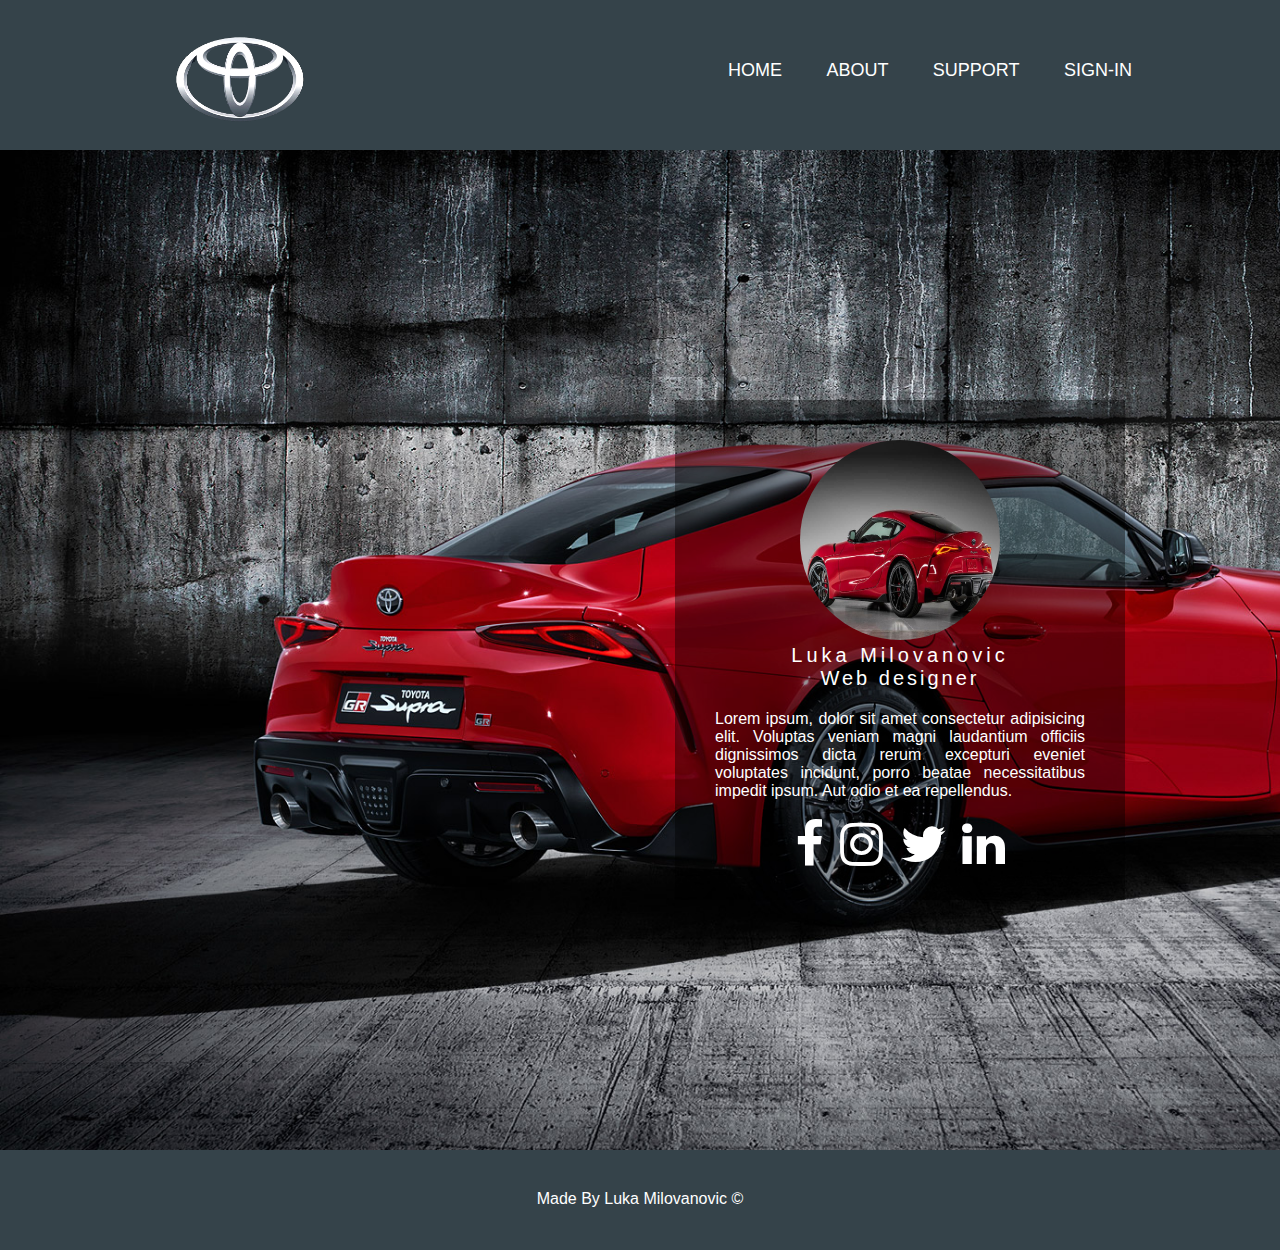
==== about.html @ cadb0f4c "Add files via upload" ====
<!DOCTYPE html>
<html lang="en">
<head>
    <meta charset="UTF-8">
    <meta name="viewport" content="width=device-width, initial-scale=1.0">
    <meta http-equiv="X-UA-Compatible" content="ie=edge">
    <title>Toyota</title>
    <link rel="stylesheet" href="css/style.css">
    <link rel="stylesheet" href="https://stackpath.bootstrapcdn.com/font-awesome/4.7.0/css/font-awesome.min.css">
</head>
<body>
    <header>
        <div class="container">
            <div id="logo">
                <a href="index.html"><img src="img/logo1.png" alt="logo" width="150px" height="100px"></a>
            </div>
            <nav>
                <ul>
                    <a href="index.html"><li>Home</li></a>
                    <a href="about.html"><li>About</li></a>
                    <a href="support.html"><li>Support</li></a>
                    <a href="sign-in.html"><li>Sign-in</li></a>

                </ul>

            </nav>

        </div>

    </header>
    <div id="main-second">
        <div class="bg_img">
            <!-- <img src="img/about3_img.jpg" alt="" width="100%" height="100%"> -->
            <!-- <div class="author">
                <div class="front"><img src="img/about_img.jpg" alt="authors image" width="220px" height="250px"></div>
                <div class="back">
                    <div class="details">
                        <h4>Luka Milovanovic<br><span>Junior Developer, studying ICT collage.<br>See also:</span></h4>
                        <div class="social_icons">
                            <a href="#"><i class="fa fa-facebook" aria-hidden="true"></i></a>
                            <a href="#"><i class="fa fa-instagram" aria-hidden="true"></i></a>
                            <a href="#"><i class="fa fa-twitter" aria-hidden="true"></i></a>
                            <a href="#"><i class="fa fa-google" aria-hidden="true"></i></a>
                            <a href="#"><i class="fa fa-linkedin" aria-hidden="true"></i></a>
                        </div>
                    </div>
                </div>
               
            </div>
             -->

             <div id="box">
                 <img src="img/about6_img.jpg" alt="author image" class="box-img" width="50px" height="50px">
                <h1>Luka Milovanovic</h1>
                <h5>Web designer</h5>
                <p>Lorem ipsum, dolor sit amet consectetur adipisicing elit. Voluptas veniam magni laudantium officiis dignissimos
                     dicta rerum excepturi eveniet voluptates incidunt, porro beatae necessitatibus impedit ipsum. Aut odio et ea repellendus.</p>
                <ul>
                    <li><a href="#"><i class="fa fa-facebook" aria-hidden="true"></i></a></li>
                    <li><a href="#"><i class="fa fa-instagram" aria-hidden="true"></i></a></li>
                    <li><a href="#"><i class="fa fa-twitter" aria-hidden="true"></i></a></li>
                    <li><a href="#"><i class="fa fa-linkedin" aria-hidden="true"></i></a></li>
                </ul>

             </div>
        </div>
    </div>
    
    <footer>
        <p>Made By Luka Milovanovic &copy;</p>
   </footer>

</body>
</html>
---- css/style.css ----
*{
    margin: 0;
    padding: 0;
    box-sizing: border-box;
}
a{
    text-decoration: none;
}
li{
    list-style: none;
}
body{
    font-family: Arial, Helvetica, sans-serif;
    background-color: #ffffff;
}

.container{
    margin: 0 auto;
    width: 80%;
    height: 100%;
}
ul{
    margin: 0;
    padding: 0;
}

header{
    background: #35434a;
    color: #ffffff;
    padding-top: 30px;
    min-height: 150px;
    
}
header #logo{
    float: left;
    padding-left: 40px; 

}
header nav{
    float: right;
    margin-top: 30px;
}
header li{
    display: inline;
    padding: 0 20px 0 20px;
    
}

header nav a{
    color: #ffffff;
    text-transform: uppercase;
    font-size: 18px;
}
header a:hover{
    color: #E0021C;
    transition: all .4s;
    font-size: 20px;
}
.sign-in{
    width: 240px;
    position: absolute;
    top: 50%;
    left: 50%;
    transform: translate(-43%, -110%);
    color: #35434a;

}
.sign-in h1{
    font-size: 30px;
    border-bottom: 5px solid #E0021C ;
    margin-bottom: 50px;
    border-radius: 10px;
    
    
}
.textbox{
    width: 100%;
    overflow: hidden;
    font-size: 20px;
    padding: 8px 0;
    margin: 8px 0;
    border-bottom: 5px solid #E0021C;
    border-radius: 10px;
    position: relative;
}
.textbox i {
    width: 26px;
    float: left;
    text-align: center;
    padding-bottom: 5px;
    position: absolute;
    top: 17px;
    left: 0;
}
.textbox input{
    border: none;
    outline: none;
    background: none;
    color: #E0021C;
    font-size: 18px;
    width: 150px;
    float: left;
    margin: 10px 40px;
}
.sign-in .btn{
    width: 100%;
    background: none;
    border: 2px solid #E0021C;
    border-radius: 10px;
    color: #35434a;
    padding: 5px;
    font-size: 18px;
    cursor: pointer;
    margin: 5px 0;
}
.sign-in .btn:hover{
    color: #E0021C;
}
#main{
    height: 1500px;
}
#main-second{
    width: 100%;
    height: 1000px;
}
#main-third{
    height: 1100px;
}
.main-fourth{
    min-height: 800px;
    background-image: url("../img/sign-in2_img.jpg");
    background-repeat: no-repeat;
    background-position: center;
    background-size: cover;
    position: relative;
    width: 100%;
}
#main-second .bg_img{
    min-height: 1000px;
    background-image: url("../img/about4_img.jpg");
    background-position: 0% 38%;
    background-size: cover;
    position: relative;

    background-size: cover;
    position: relative;
}
#main-second .bg_img .author{
    position: absolute;
    top: 50%;
    left: 50%;
    transform: translate(-140%,-130%);
    width: 220px;
    transform-style: preserve-3d;
    perspective: 600px;
    transition: 0.5s;
    height: 250px;
    
}
#main-second .bg_img .upper-text{
    position: absolute;
    top: 50%;
    left: 50%;
    transform: translate(-10%,-870%);
    width: 400px;

}
#main-second .bg_img .lower-text{
    position: absolute;
    top: 50%;
    left: 50%;
    transform: translate(-10%,-550%);
    width: 400px;
}
.author:hover .front{
    transform: rotateX(-180deg);
}
.author .front{
    position: absolute;
    top: 0;
    left: 0;
    width: 100%;
    height: 100%;
    backface-visibility: hidden;
    transform: rotateX(0deg);
    transition: 0.5s;
    
}
.author .front img{
    border-radius: 10px;
    
}

.author:hover .back{
    transform: rotateX(0deg);
}
.author .back{
    position: absolute;
    top: 0;
    left: 0;
    width: 200px;
    height: 250px;
    background: #35434a;
    backface-visibility: hidden;
    border-radius: 10px;
    transform: rotateX(180deg);
   
    transition: 0.5s;
}
.author .back .details{
    position: absolute;
    top: 10%;
    left: 0;
    width: 100%;
    text-align: center;
    padding: 20px;
    
   

}
.author .back .details h4{
    width: 160px;
    padding: 0;
    margin: 0;
    font-size: 20px;


}
.author .back .details span{
    font-size: 14px;
}

#box{
    width: 450px;
    height: 500px;
    background: rgba(0, 0, 0, 0.4);
    padding: 40px;
    text-align: center;
    color: white;
    position: absolute;
    left: 0;
    top: 0;
    transform: translate(150%,50%);

}
.box-img{
    border-radius: 50%;
    width: 200px;
    height: 200px;
}
#box h1{
    font-size: 20px;
    letter-spacing: 4px;
    font-weight: 100;

}
#box h5{
    font-size: 20px;
    letter-spacing: 3px;
    font-weight: 100;
}
#box p{
    text-align: justify;
    margin-top: 20px;
}
#box ul{
    margin-top: 10px; 
}
#box li{
    display: inline-block;
    margin: 6px;
    
}
#box li a{
    color: white;
    font-size: 50px;
    transition: all ease-in-out 250ms;
}
#box li a:hover{
    color: #E0021C;
}

.social_icons{
    padding: 10px 0;
}
.social_icons a{
    display: inline-block;
    height: 26px;
    width: 26px;
    text-align: center;
    background: #35434a;
    color: #ffffff;
    border-radius: 50%;
    transition: 0.5s;
}
.social_icons a .fa{
    line-height: 26px;
}
.social_icons a:hover{
    background: #E0021C;
}

#hero-second{
    min-height: 500px;
    background-image: url("../img/support10_img.jpg");
    background-size: cover;
    background-position: center;
    background-repeat: no-repeat;
    position: relative;
}
.input{
    position: absolute;
    top: 50%;
    left: 50%;
    transform: translate(-50%,260%);
    width: 300px;
    height: 40px;
}

.input #support{
    position: relative;
    padding-left: 40px;
    background: transparent;
    border-radius: 20px;
    border: 2px solid #35434a;
    height: 40px;
    width: 300px;
    outline: none;
    transition: .3s;
    color: #E0021C;

    
}
#support::placeholder{
    color:#cac9c9;
}
.input #support:focus{
    border-color: #E0021C;
    box-shadow:  0 0 8px 0 #E0021C;

}
.input i{
    position: absolute;
    left: 14px;
    top: 11px;
    color: #E0021C;
    transition: .3s; 
}
input #support:focus +i{
    color: #E0021C;
} 

#hero{
    min-height: 600px;
    background-image: url("../img/about7_img.jpg");
    background-size: cover;
    background-position: center;
    background-attachment: fixed;
    background-repeat: no-repeat; 
    position: relative;
}
#hero h1{
    position: absolute;
    margin-top: 180px;
    font-size: 45px;
    margin-bottom: 10px;
    color: #ffffff;
    left: 0;
    top: 0;
    transform: translate(14%,0%);
}
#hero p{
    position: absolute;
    margin-top: 300px;
    left: 0;
    top: 0;
    transform: translate(10%,0%);
    width: 700px;
    font-size: 20px;
    color: #ffffff;
}
#newsletter{
    padding: 15px;
    color: #ffffff;
    background-color: #35434a;
    min-height: 80px;
}

#newsletter form{
    text-align: center;
    margin-top: 3px;
}
#newsletter #email{
    padding: 4px;
    height: 25px;
    width: 250px;
    background: transparent;
    border: 1px solid #E0021C;
    border-radius: 5px;
}
#newsletter #button{
    height: 38px;
    background: #E0021C;
    color: #ffffff;
    border: none;
    padding-left: 20px;
    padding-right: 20px;
    border-radius: 5px;

} 
#boxess{
    margin-top: 20px;
    height: 580px;
}
#boxess .box{
    float: left;
    text-align: center;
    padding: 10px;
    width: 50%;
}
#boxess .box-support1:hover{
    background-color: #E0021C;
    transition-duration: .6s;
    
    
}
#boxess .box ul li{
    width: 250px;
}
#boxess .box-support1:hover ul li .space{
    color: #ffffff;
}
#boxess .box-support2:hover{
    background-color: #E0021C;
    transition-duration: .6s;
    
}
#boxess .box-support2:hover ul li .space{
    color: #ffffff;
} 
#boxess ul li .space{
    padding: 10px 0;
    text-align: left;
    color: #35434a;
}

#boxes{
    margin-top: 20px;
    height: 800px;
}
#boxes .box{
    float: left;
    text-align: center;
    padding: 10px;
    width: 50%;
    
}
#boxes .box img{
    width: 300px;
    border-radius: 50px;
    
}

#boxes .box-support1:hover{
    background-color: #E0021C;
    transition-duration: .6s;
    
    
}
#boxes .box ul li{
    width: 250px;
}
#boxes .box-support1:hover ul li .space{
    color: #ffffff;
}
#boxes .box-support2:hover{
    background-color: #E0021C;
    transition-duration: .6s;
}
#boxes .box-support2:hover ul li .space{
    color: #ffffff;
} 
#boxes ul li .space{
    padding: 10px 0;
    text-align: left;
    color: #35434a;
}

#cleaner{
    clear: both;
}

footer{
    height: 100px;
    padding: 40px;
    color: #ffffff;
    background-color: #35434a;
    text-align: center; 
}



@media(max-width: 768px){
    header #logo, header nav, header nav li, #newsletter h1, #newsletter form, #boxes .box{
        float: none;
        text-align: center;
        width: 100%;
    }
    header{
        padding-bottom: 20px;
    }
    #main{
        height: 2150px;
    }
    #main-third{
        height: 1500px;
    }
    #main-second .bg_img .upper-text{
        width: 250px;
        transform: translate(10%,-450%);
    }
    #main-second .bg_img .lower-text{
        width: 250px;
        transform: translate(10%,-480%);
    }
}
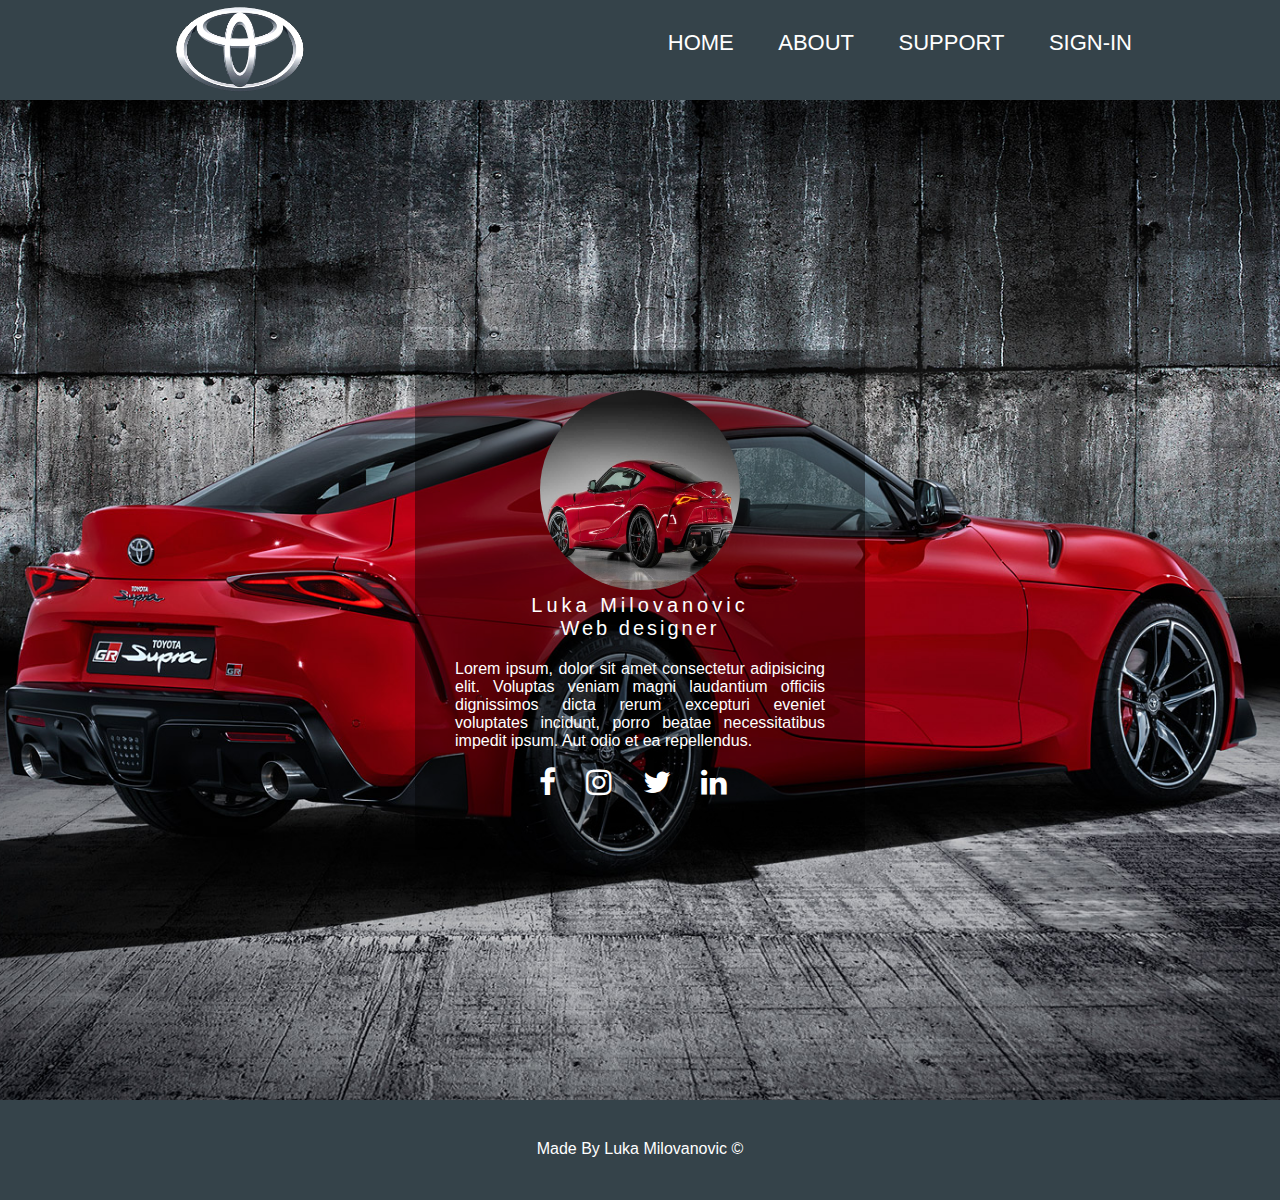
==== commit b4fd999e: "Changed color and sizes for header and about page" ====
--- a/about.html
+++ b/about.html
@@ -30,26 +30,7 @@
     </header>
     <div id="main-second">
         <div class="bg_img">
-            <!-- <img src="img/about3_img.jpg" alt="" width="100%" height="100%"> -->
-            <!-- <div class="author">
-                <div class="front"><img src="img/about_img.jpg" alt="authors image" width="220px" height="250px"></div>
-                <div class="back">
-                    <div class="details">
-                        <h4>Luka Milovanovic<br><span>Junior Developer, studying ICT collage.<br>See also:</span></h4>
-                        <div class="social_icons">
-                            <a href="#"><i class="fa fa-facebook" aria-hidden="true"></i></a>
-                            <a href="#"><i class="fa fa-instagram" aria-hidden="true"></i></a>
-                            <a href="#"><i class="fa fa-twitter" aria-hidden="true"></i></a>
-                            <a href="#"><i class="fa fa-google" aria-hidden="true"></i></a>
-                            <a href="#"><i class="fa fa-linkedin" aria-hidden="true"></i></a>
-                        </div>
-                    </div>
-                </div>
-               
-            </div>
-             -->
-
-             <div id="box">
+            <div id="box">
                  <img src="img/about6_img.jpg" alt="author image" class="box-img" width="50px" height="50px">
                 <h1>Luka Milovanovic</h1>
                 <h5>Web designer</h5>
@@ -62,7 +43,7 @@
                     <li><a href="#"><i class="fa fa-linkedin" aria-hidden="true"></i></a></li>
                 </ul>
 
-             </div>
+            </div>
         </div>
     </div>
     
--- a/css/style.css
+++ b/css/style.css
@@ -27,8 +27,7 @@
 header{
     background: #35434a;
     color: #ffffff;
-    padding-top: 30px;
-    min-height: 150px;
+    min-height: 100px;
     
 }
 header #logo{
@@ -49,20 +48,20 @@
 header nav a{
     color: #ffffff;
     text-transform: uppercase;
-    font-size: 18px;
-}
-header a:hover{
+    font-size: 22px;
+}
+ header a:hover{
     color: #E0021C;
     transition: all .4s;
-    font-size: 20px;
-}
+    
+} 
 .sign-in{
-    width: 240px;
+    width: 300px;
     position: absolute;
     top: 50%;
     left: 50%;
     transform: translate(-43%, -110%);
-    color: #35434a;
+    color: #ffffff;
 
 }
 .sign-in h1{
@@ -96,9 +95,9 @@
     border: none;
     outline: none;
     background: none;
-    color: #E0021C;
+    color: #ffffff;
     font-size: 18px;
-    width: 150px;
+    width: 230px;
     float: left;
     margin: 10px 40px;
 }
@@ -107,15 +106,16 @@
     background: none;
     border: 2px solid #E0021C;
     border-radius: 10px;
-    color: #35434a;
+    color: #ffffff;
     padding: 5px;
     font-size: 18px;
     cursor: pointer;
     margin: 5px 0;
 }
+/* }
 .sign-in .btn:hover{
-    color: #E0021C;
-}
+    color: #ffffff;
+} */
 #main{
     height: 1500px;
 }
@@ -138,97 +138,12 @@
 #main-second .bg_img{
     min-height: 1000px;
     background-image: url("../img/about4_img.jpg");
-    background-position: 0% 38%;
+    background-position: center;
     background-size: cover;
     position: relative;
-
-    background-size: cover;
-    position: relative;
-}
-#main-second .bg_img .author{
-    position: absolute;
-    top: 50%;
-    left: 50%;
-    transform: translate(-140%,-130%);
-    width: 220px;
-    transform-style: preserve-3d;
-    perspective: 600px;
-    transition: 0.5s;
-    height: 250px;
-    
-}
-#main-second .bg_img .upper-text{
-    position: absolute;
-    top: 50%;
-    left: 50%;
-    transform: translate(-10%,-870%);
-    width: 400px;
-
-}
-#main-second .bg_img .lower-text{
-    position: absolute;
-    top: 50%;
-    left: 50%;
-    transform: translate(-10%,-550%);
-    width: 400px;
-}
-.author:hover .front{
-    transform: rotateX(-180deg);
-}
-.author .front{
-    position: absolute;
-    top: 0;
-    left: 0;
     width: 100%;
-    height: 100%;
-    backface-visibility: hidden;
-    transform: rotateX(0deg);
-    transition: 0.5s;
-    
-}
-.author .front img{
-    border-radius: 10px;
-    
-}
-
-.author:hover .back{
-    transform: rotateX(0deg);
-}
-.author .back{
-    position: absolute;
-    top: 0;
-    left: 0;
-    width: 200px;
-    height: 250px;
-    background: #35434a;
-    backface-visibility: hidden;
-    border-radius: 10px;
-    transform: rotateX(180deg);
-   
-    transition: 0.5s;
-}
-.author .back .details{
-    position: absolute;
-    top: 10%;
-    left: 0;
-    width: 100%;
-    text-align: center;
-    padding: 20px;
-    
-   
-
-}
-.author .back .details h4{
-    width: 160px;
-    padding: 0;
-    margin: 0;
-    font-size: 20px;
-
-
-}
-.author .back .details span{
-    font-size: 14px;
-}
+}
+
 
 #box{
     width: 450px;
@@ -237,10 +152,8 @@
     padding: 40px;
     text-align: center;
     color: white;
-    position: absolute;
-    left: 0;
-    top: 0;
-    transform: translate(150%,50%);
+    margin: 0 auto;
+    transform: translate(0%, 50%);
 
 }
 .box-img{
@@ -269,11 +182,12 @@
 #box li{
     display: inline-block;
     margin: 6px;
+    margin-right: 20px;
     
 }
 #box li a{
     color: white;
-    font-size: 50px;
+    font-size: 30px;
     transition: all ease-in-out 250ms;
 }
 #box li a:hover{
@@ -327,8 +241,8 @@
     width: 300px;
     outline: none;
     transition: .3s;
-    color: #E0021C;
-
+    color: #ffffff;
+    border-color: #E0021C;
     
 }
 #support::placeholder{
@@ -384,8 +298,15 @@
     color: #ffffff;
     background-color: #35434a;
     min-height: 80px;
-}
-
+    text-align: center;
+}
+#newsletter .container{
+    margin-top: 5px;
+}
+#typed{
+    font-size: 25px;
+}
+/* 
 #newsletter form{
     text-align: center;
     margin-top: 3px;
@@ -407,7 +328,7 @@
     padding-right: 20px;
     border-radius: 5px;
 
-} 
+}  */
 #boxess{
     margin-top: 20px;
     height: 580px;
@@ -515,28 +436,74 @@
     #main-third{
         height: 1500px;
     }
-    #main-second .bg_img .upper-text{
-        width: 250px;
-        transform: translate(10%,-450%);
-    }
-    #main-second .bg_img .lower-text{
-        width: 250px;
-        transform: translate(10%,-480%);
-    }
-}
-
-
-
-
-
-
-
-
-
-
-
-
-
-
-
-
+   
+    
+}
+
+::-webkit-scrollbar{
+    width: 8px;
+    
+}
+::-webkit-scrollbar-thumb{
+    border-radius: 10px;
+    background-color: #35434a;
+    box-shadow: inset 0 0 6px rgba(0, 0, 0, .3);
+}
+
+::-webkit-scrollbar-track{
+    border-radius: 10px;
+    background-color: #ffffff;
+    box-shadow: inset 0 0 6px rgba(0, 0, 0, .3);   
+}
+
+.typed-cursor{
+    opacity: 1;
+    -webkit-animation: blink 0.7s infinite;
+    -moz-animation:  blink 0.7s infinite;
+    animation: blink 0.7s infinite;
+}
+@keyframes blink{
+    0%{
+        opacity: 1;
+    }
+    50%{
+        opacity: 0;
+    }
+    100%{
+        opacity: 1;
+    }
+}
+@-webkit-keyframes blink{
+    0%{
+        opacity: 1;
+    }
+    50%{
+        opacity: 0;
+    }
+    100%{
+        opacity: 1;
+    }
+}
+@-moz-keyframes blink{
+    0%{
+        opacity: 1;
+    }
+    50%{
+        opacity: 0;
+    }
+    100%{
+        opacity: 1;
+    }
+}
+
+
+
+
+
+
+
+
+
+
+
+
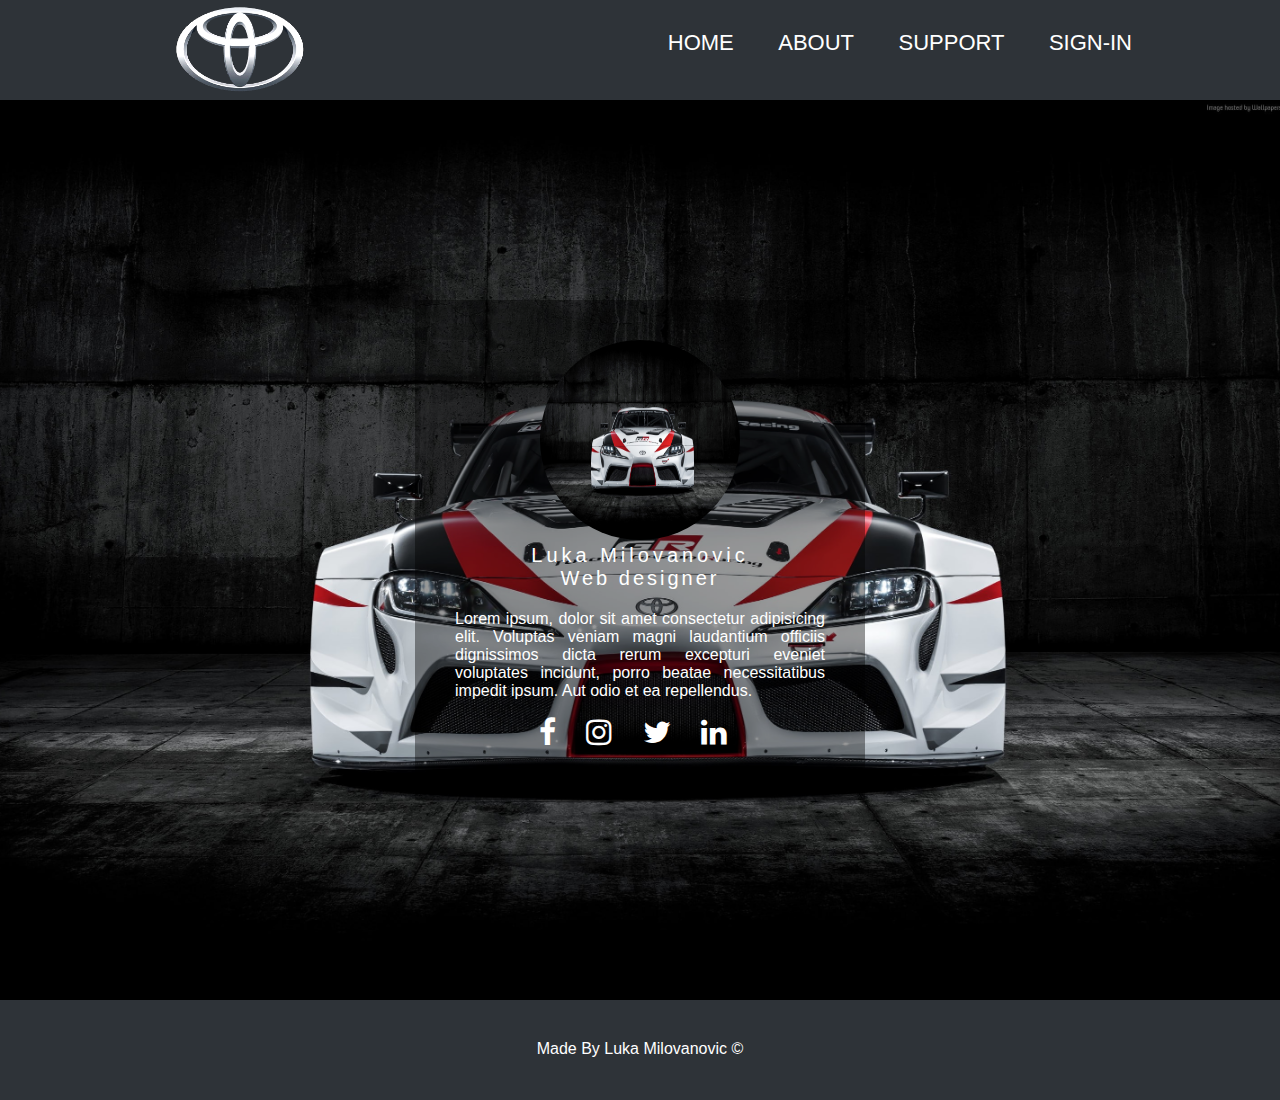
==== commit 38f3d291: "added media queries" ====
--- a/about.html
+++ b/about.html
@@ -28,10 +28,11 @@
         </div>
 
     </header>
+
     <div id="main-second">
-        <div class="bg_img">
-            <div id="box">
-                 <img src="img/about6_img.jpg" alt="author image" class="box-img" width="50px" height="50px">
+         <div id="bg_img">
+            <div class="box">
+                <img src="img/about6_img.jpg" alt="author image" class="box-img" width="50px" height="50px">
                 <h1>Luka Milovanovic</h1>
                 <h5>Web designer</h5>
                 <p>Lorem ipsum, dolor sit amet consectetur adipisicing elit. Voluptas veniam magni laudantium officiis dignissimos
@@ -43,8 +44,8 @@
                     <li><a href="#"><i class="fa fa-linkedin" aria-hidden="true"></i></a></li>
                 </ul>
 
-            </div>
-        </div>
+            </div> 
+        </div> 
     </div>
     
     <footer>
--- a/css/style.css
+++ b/css/style.css
@@ -25,7 +25,7 @@
 }
 
 header{
-    background: #35434a;
+    background: rgb(46, 51, 56);
     color: #ffffff;
     min-height: 100px;
     
@@ -57,10 +57,11 @@
 } 
 .sign-in{
     width: 300px;
+    min-height: 350px;
     position: absolute;
     top: 50%;
     left: 50%;
-    transform: translate(-43%, -110%);
+    transform: translate(-50%, -100%);
     color: #ffffff;
 
 }
@@ -77,7 +78,7 @@
     overflow: hidden;
     font-size: 20px;
     padding: 8px 0;
-    margin: 8px 0;
+    margin: 20px 0;
     border-bottom: 5px solid #E0021C;
     border-radius: 10px;
     position: relative;
@@ -103,14 +104,15 @@
 }
 .sign-in .btn{
     width: 100%;
+    height: 45px;
     background: none;
     border: 2px solid #E0021C;
     border-radius: 10px;
-    color: #ffffff;
+    color: rgb(46, 51, 56);
     padding: 5px;
     font-size: 18px;
     cursor: pointer;
-    margin: 5px 0;
+    margin: 20px 0;
 }
 /* }
 .sign-in .btn:hover{
@@ -122,32 +124,34 @@
 #main-second{
     width: 100%;
     height: 1000px;
+    /* min-height: 1000px;
+    background-image: url("../img/about6_img.jpg");
+    background-repeat: no-repeat;
+    background-position: center;
+    background-size: cover;
+    position: relative; */
+    
 }
 #main-third{
     height: 1100px;
 }
-.main-fourth{
-    min-height: 800px;
-    background-image: url("../img/sign-in2_img.jpg");
+#main-fourth{
+    height: 1200px;
+   
+}
+ #bg_img{
+    min-height: 1000px;
+    background-image: url("../img/about6_img.jpg");
     background-repeat: no-repeat;
     background-position: center;
     background-size: cover;
     position: relative;
-    width: 100%;
-}
-#main-second .bg_img{
-    min-height: 1000px;
-    background-image: url("../img/about4_img.jpg");
-    background-position: center;
-    background-size: cover;
-    position: relative;
-    width: 100%;
-}
-
-
-#box{
+} 
+
+
+#bg_img .box{
     width: 450px;
-    height: 500px;
+    min-height: 500px;
     background: rgba(0, 0, 0, 0.4);
     padding: 40px;
     text-align: center;
@@ -161,36 +165,36 @@
     width: 200px;
     height: 200px;
 }
-#box h1{
+#bg_img .box h1{
     font-size: 20px;
     letter-spacing: 4px;
     font-weight: 100;
 
 }
-#box h5{
+#bg_img .box h5{
     font-size: 20px;
     letter-spacing: 3px;
     font-weight: 100;
 }
-#box p{
+#bg_img .box p{
     text-align: justify;
     margin-top: 20px;
 }
-#box ul{
+#bg_img .box ul{
     margin-top: 10px; 
 }
-#box li{
+#bg_img .box li{
     display: inline-block;
     margin: 6px;
     margin-right: 20px;
     
 }
-#box li a{
+#bg_img .box li a{
     color: white;
     font-size: 30px;
     transition: all ease-in-out 250ms;
 }
-#box li a:hover{
+#bg_img .box li a:hover{
     color: #E0021C;
 }
 
@@ -202,7 +206,7 @@
     height: 26px;
     width: 26px;
     text-align: center;
-    background: #35434a;
+    background: rgb(46, 51, 56);
     color: #ffffff;
     border-radius: 50%;
     transition: 0.5s;
@@ -222,6 +226,15 @@
     background-repeat: no-repeat;
     position: relative;
 }
+#hero-third{
+    min-height: 1200px;
+    background-image: url("../img/sign-in2_img.jpg");
+    background-repeat: no-repeat;
+    background-position: center;
+    background-size: cover;
+    position: relative;
+    width: 100%;
+}
 .input{
     position: absolute;
     top: 50%;
@@ -236,7 +249,7 @@
     padding-left: 40px;
     background: transparent;
     border-radius: 20px;
-    border: 2px solid #35434a;
+    border: 2px solid rgb(46, 51, 56);
     height: 40px;
     width: 300px;
     outline: none;
@@ -246,7 +259,7 @@
     
 }
 #support::placeholder{
-    color:#cac9c9;
+    color:#ffffff;
 }
 .input #support:focus{
     border-color: #E0021C;
@@ -296,7 +309,7 @@
 #newsletter{
     padding: 15px;
     color: #ffffff;
-    background-color: #35434a;
+    background-color: rgb(46, 51, 56);
     min-height: 80px;
     text-align: center;
 }
@@ -337,7 +350,8 @@
     float: left;
     text-align: center;
     padding: 10px;
-    width: 50%;
+    width: 33%;
+    border-left: 2px solid rgb(46, 51, 56);
 }
 #boxess .box-support1:hover{
     background-color: #E0021C;
@@ -362,7 +376,7 @@
 #boxess ul li .space{
     padding: 10px 0;
     text-align: left;
-    color: #35434a;
+    color: rgb(46, 51, 56);
 }
 
 #boxes{
@@ -404,9 +418,11 @@
 #boxes ul li .space{
     padding: 10px 0;
     text-align: left;
-    color: #35434a;
-}
-
+    color: rgb(46, 51, 56);
+}
+#boxes h3{
+    padding-bottom: 5px; 
+}
 #cleaner{
     clear: both;
 }
@@ -415,13 +431,110 @@
     height: 100px;
     padding: 40px;
     color: #ffffff;
-    background-color: #35434a;
+    background-color: rgb(46, 51, 56);
     text-align: center; 
 }
 
-
-
-@media(max-width: 768px){
+@media(max-width: 1320px){
+    #main-second{
+        height: 900px;
+    }
+    #main-fourth{
+        height: 1100px;
+    }
+    #hero-third{
+        min-height: 1100px;
+    }
+    #hero-third .sign-in{
+        position: absolute;
+        top: 50%;
+        left: 50%;
+        transform: translate(-50%, -90%);
+        
+    
+    }
+    #bg_img{
+        min-height: 900px;
+    }
+    #bg_img .box{
+        transform: translate(0%, 40%);
+    }
+    #hero{
+        background-attachment: unset;
+        min-height: 600px;
+    }
+   
+}
+@media(max-width: 1200px){
+    /* #main-second{
+        height: 800px;
+    } */
+    #main-fourth{
+        height: 1000px;
+    }
+    #hero-third{
+        min-height: 1000px;
+    }
+    /* #bg_img{
+        min-height: 800px;
+    } */
+    /* #bg_img .box{
+        width: 450px;
+        min-height: 300px;
+        transform: translate(0%, 30%);
+    } */
+}
+@media(max-width: 1100px){
+    /* #main-second{
+        height: 750px;
+    } */
+    #main-fourth{
+        height: 900px;
+    }
+    #hero-third{
+        min-height: 900px;
+    }
+    #hero-third .sign-in{
+        position: absolute;
+        top: 50%;
+        left: 50%;
+        transform: translate(-50%, -80%);
+    }
+    /* #bg_img{
+        min-height: 750px;
+    } */
+    /* #bg_img .box{
+        width: 450px;
+        min-height: 300px;
+        transform: translate(0%, 20%);
+        
+    } */
+
+}
+@media(max-width: 990px){
+    /* #main-second{
+        height: 700px;
+    } */
+    #main-fourth{
+        height: 800px;
+    }
+    #hero-third{
+        min-height: 800px;
+    }
+    #hero-third .sign-in{
+        position: absolute;
+        top: 50%;
+        left: 50%;
+        transform: translate(-50%, -60%);
+    }
+    .textbox input {
+        color: rgb(46, 51, 56);
+    }
+    /* #bg_img{
+        min-height: 700px;
+    } */
+}
+@media(max-width: 880px){
     header #logo, header nav, header nav li, #newsletter h1, #newsletter form, #boxes .box{
         float: none;
         text-align: center;
@@ -430,15 +543,40 @@
     header{
         padding-bottom: 20px;
     }
+    #hero{
+        background-attachment: unset;
+        min-height: 600px;
+    }
     #main{
-        height: 2150px;
+        height: 2200px;
     }
     #main-third{
-        height: 1500px;
-    }
-   
-    
-}
+        height: 1100px;
+    }
+    /* #main-second{
+        height: 600px;
+    } */
+    #main-fourth{
+        height: 700px;
+    }
+    #hero-third{
+        min-height: 700px;
+    }
+    #hero-third .sign-in{
+        position: absolute;
+        top: 50%;
+        left: 50%;
+        transform: translate(-50%, -55%);
+    }
+    .textbox input {
+        color: rgb(46, 51, 56);
+    }
+    /* #bg_img{
+        min-height: 600px;
+    } */
+}
+
+
 
 ::-webkit-scrollbar{
     width: 8px;
@@ -446,7 +584,7 @@
 }
 ::-webkit-scrollbar-thumb{
     border-radius: 10px;
-    background-color: #35434a;
+    background-color: rgb(46, 51, 56);
     box-shadow: inset 0 0 6px rgba(0, 0, 0, .3);
 }
 
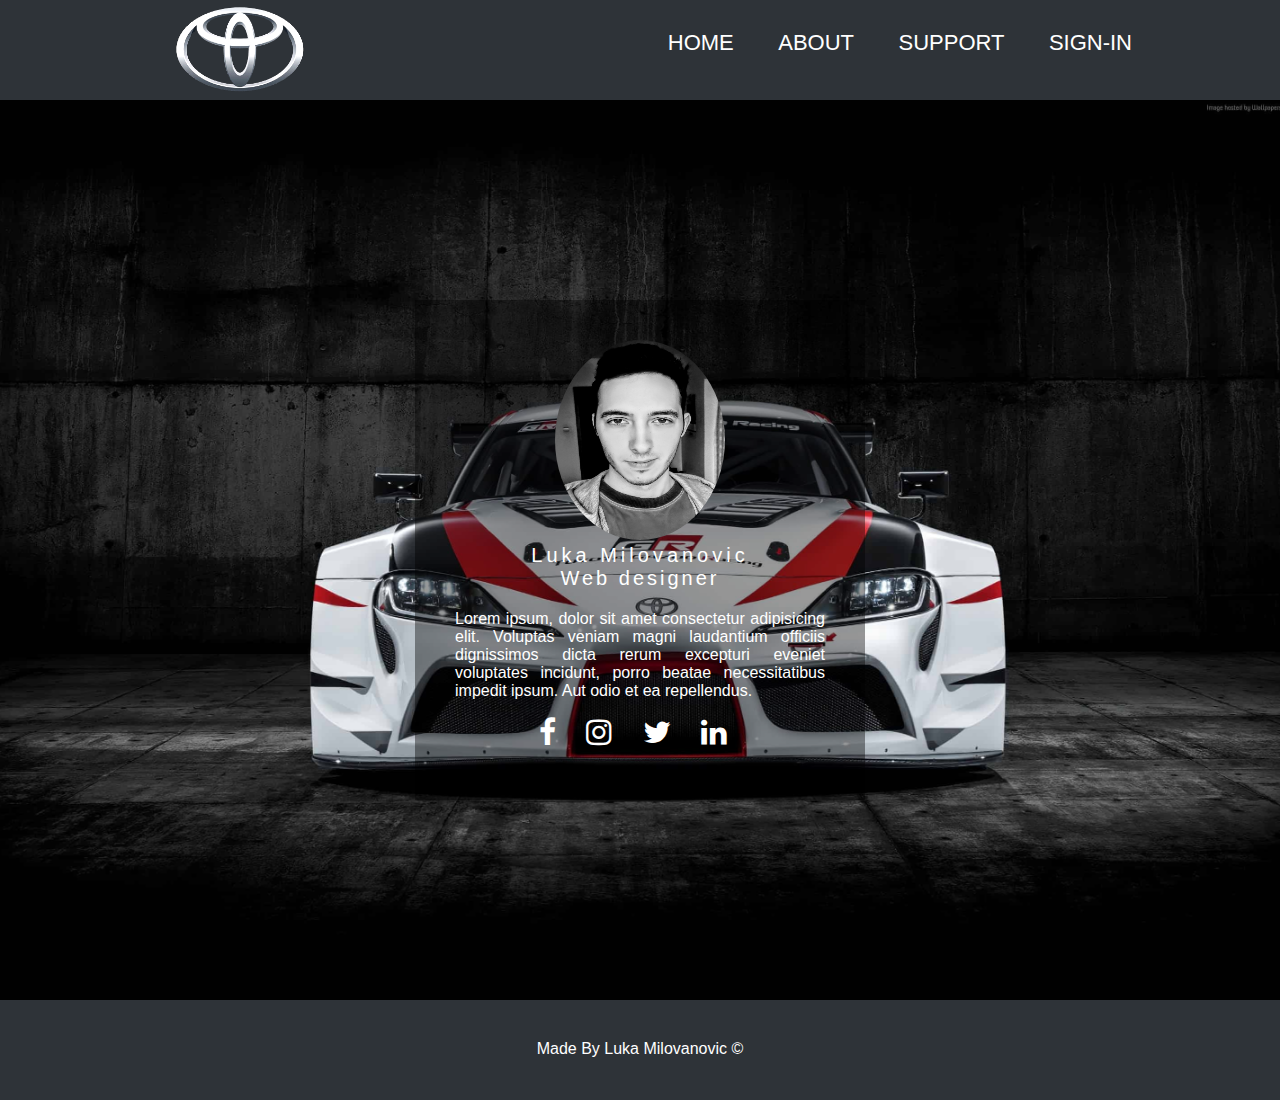
==== commit 720ddcea: "fin" ====
--- a/about.html
+++ b/about.html
@@ -32,7 +32,7 @@
     <div id="main-second">
          <div id="bg_img">
             <div class="box">
-                <img src="img/about6_img.jpg" alt="author image" class="box-img" width="50px" height="50px">
+                <img src="img/author.jpg" alt="author image" class="box-img" width="50px" height="50px">
                 <h1>Luka Milovanovic</h1>
                 <h5>Web designer</h5>
                 <p>Lorem ipsum, dolor sit amet consectetur adipisicing elit. Voluptas veniam magni laudantium officiis dignissimos
--- a/css/style.css
+++ b/css/style.css
@@ -141,7 +141,7 @@
 }
  #bg_img{
     min-height: 1000px;
-    background-image: url("../img/about6_img.jpg");
+    background-image: url("../img/about1_img.jpg");
     background-repeat: no-repeat;
     background-position: center;
     background-size: cover;
@@ -162,7 +162,7 @@
 }
 .box-img{
     border-radius: 50%;
-    width: 200px;
+    width: 170px;
     height: 200px;
 }
 #bg_img .box h1{
@@ -220,7 +220,7 @@
 
 #hero-second{
     min-height: 500px;
-    background-image: url("../img/support10_img.jpg");
+    background-image: url("../img/about8.1_img.jpg");
     background-size: cover;
     background-position: center;
     background-repeat: no-repeat;
@@ -228,7 +228,7 @@
 }
 #hero-third{
     min-height: 1200px;
-    background-image: url("../img/sign-in2_img.jpg");
+    background-image: url("../img/sign-in2.1_img.jpg");
     background-repeat: no-repeat;
     background-position: center;
     background-size: cover;
@@ -279,7 +279,7 @@
 
 #hero{
     min-height: 600px;
-    background-image: url("../img/about7_img.jpg");
+    background-image: url("../img/about7.1_img.jpg");
     background-size: cover;
     background-position: center;
     background-attachment: fixed;
@@ -298,10 +298,10 @@
 }
 #hero p{
     position: absolute;
-    margin-top: 300px;
+    margin-top: 260px;
     left: 0;
     top: 0;
-    transform: translate(10%,0%);
+    transform: translate(6%,0%);
     width: 700px;
     font-size: 20px;
     color: #ffffff;
